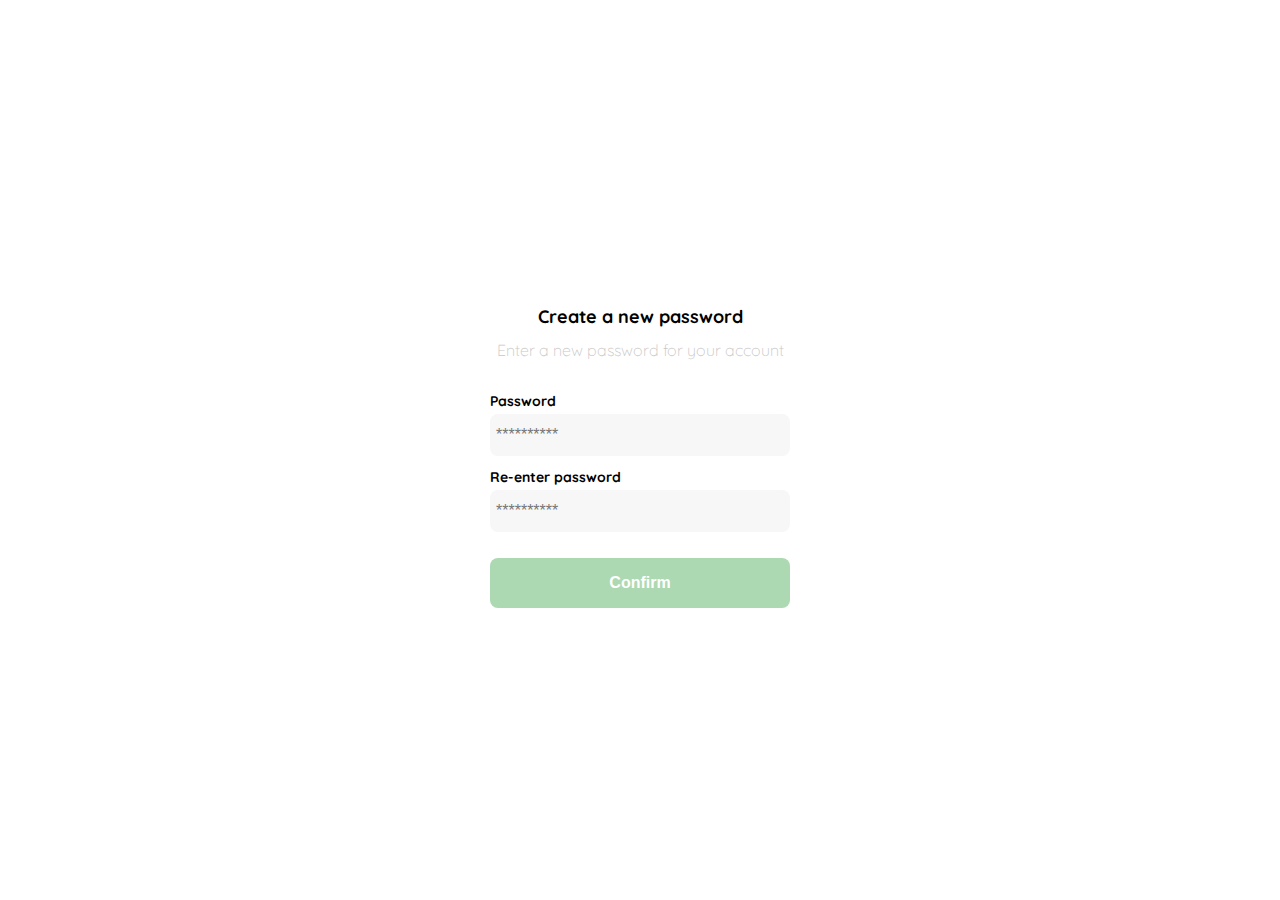
==== create-new-password.html @ 4985bf7f "feat: finish create new password page" ====
<!DOCTYPE html>
<html lang="en">
<head>
  <meta charset="UTF-8">
  <title>Yard Sales</title>
  <meta name="viewport" content="width=device-width, initial-scale=1.0">
  <link rel="stylesheet" href="styles/create-new-password.css">
</head>
<body>
  <div class="login">
    <div class="form-container">
      <img src="./assets/logos/logo_yard_sale.svg" alt="logo" class="logo">
      <h1 class="title">Create a new password</h1>
      <p class="subtitle">Enter a new password for your account</p>
      <form action="/" class="form">
        <label for="password" class="label">Password</label>
        <input type="password" id="password" placeholder="**********" class="input input-password">

        <label for="new-password" class="label">Re-enter password</label>
        <input type="password" id="new-password" placeholder="**********" class="input input-password">

        <button type="submit" class="button primary-button login-button">Confirm</button>
      </form>
    </div>
  </div>
</body>
</html>
---- styles/create-new-password.css ----
@import url('https://fonts.googleapis.com/css2?family=Quicksand:wght@300;400;500;600;700&display=swap');

:root {
  --white: #FFFFFF;
  --black: #000000;
  --dark: #232830;
  --very-light-pink: #C7C7C7;
  --text-input-field: #F7F7F7;
  --hospital-green: #ACD9B2;
  --sm: 14px;
  --md: 16px;
  --lg: 18px;
}

body{
  margin: 0;
  font-family: 'Quicksand', sans-serif;
}

.login {
  width: 100vw;
  height: 100vh;
  display: flex;
  justify-content: center;
  align-items: center;
}

.form-container {
  width: 300px;
}

.form {
  display: flex;
  flex-direction: column;
}

.logo {
  display: none;
  width: 150px;
  margin: 0 auto 48px auto;
}

.title {
  font-size: var(--lg);
  margin-bottom: 12px;
  text-align: center;
}

.subtitle {
  font-size: var(--md);
  color: var(--very-light-pink);
  font-weight: 300;
  margin: 0 0 32px 0;
  text-align: center;
}

.label {
  font-size: var(--sm);
  font-weight: bold;
  margin-bottom: 4px;
}

.input {
  background-color: var(--text-input-field);
  border: none;
  border-radius: 8px;
  height: 30px;
  font-size: var(--md);
  padding: 6px;
  margin-bottom: 12px;
}

.button {
  border-radius: 8px;
  border: none;
  font-size: var(--md);
  font-weight: bold;
}

.button.primary-button {
  background-color: var(--hospital-green);
  color: var(--white);
  height: 50px;
}

.button.primary-button.login-button {
  margin-top: 14px;
}

@media (max-width: 640px){
  .logo {
    display: block;
  }
}
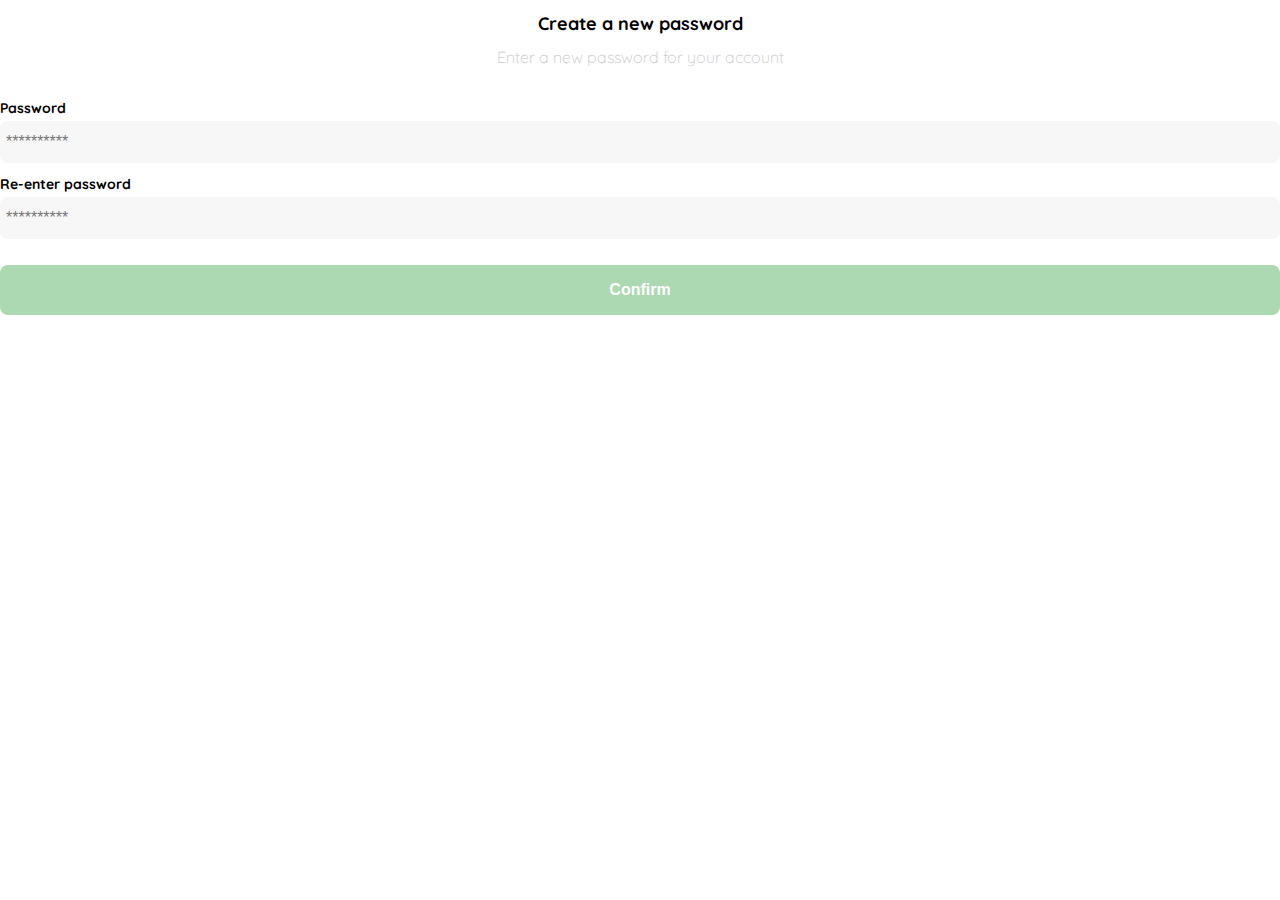
==== commit 61c0b83b: "feat: homologate name containers" ====
--- a/create-new-password.html
+++ b/create-new-password.html
@@ -4,11 +4,11 @@
   <meta charset="UTF-8">
   <title>Yard Sales</title>
   <meta name="viewport" content="width=device-width, initial-scale=1.0">
-  <link rel="stylesheet" href="styles/create-new-password.css">
+  <link rel="stylesheet" href="styles/main.css">
 </head>
 <body>
-  <div class="login">
-    <div class="form-container">
+  <div class="main">
+    <div class="container">
       <img src="./assets/logos/logo_yard_sale.svg" alt="logo" class="logo">
       <h1 class="title">Create a new password</h1>
       <p class="subtitle">Enter a new password for your account</p>
--- a/styles/main.css
+++ b/styles/main.css
@@ -0,0 +1,140 @@
+@import url('https://fonts.googleapis.com/css2?family=Quicksand:wght@300;400;500;600;700&display=swap');
+
+:root {
+  --white: #FFFFFF;
+  --black: #000000;
+  --dark: #232830;
+  --very-light-pink: #C7C7C7;
+  --text-input-field: #F7F7F7;
+  --hospital-green: #ACD9B2;
+  --sm: 14px;
+  --md: 16px;
+  --lg: 18px;
+}
+
+body{
+  margin: 0;
+  font-family: 'Quicksand', sans-serif;
+}
+
+.login,
+.email {
+  width: 100vw;
+  height: 100vh;
+  display: flex;
+  justify-content: center;
+  align-items: center;
+}
+
+.form-container,
+.email-container {
+  width: 300px;
+}
+
+.form {
+  display: flex;
+  flex-direction: column;
+}
+
+.logo {
+  display: none;
+  width: 150px;
+  margin: 0 auto 48px auto;
+}
+
+.title {
+  font-size: var(--lg);
+  margin-bottom: 12px;
+  text-align: center;
+}
+
+.subtitle {
+  font-size: var(--md);
+  color: var(--very-light-pink);
+  font-weight: 300;
+  margin: 0 0 32px 0;
+  text-align: center;
+}
+
+.label {
+  font-size: var(--sm);
+  font-weight: bold;
+  margin-bottom: 4px;
+}
+
+.input {
+  background-color: var(--text-input-field);
+  border: none;
+  border-radius: 8px;
+  height: 30px;
+  font-size: var(--md);
+  padding: 6px;
+  margin-bottom: 12px;
+}
+
+.button {
+  border-radius: 8px;
+  border: none;
+  font-size: var(--md);
+  font-weight: bold;
+}
+
+.button.primary-button {
+  background-color: var(--hospital-green);
+  color: var(--white);
+  height: 50px;
+}
+
+.button.primary-button.login-button {
+  margin-top: 14px;
+}
+
+.email-icon-container {
+  width: 132px;
+  height: 132px;
+  background-color: var(--text-input-field);
+  border-radius: 50%;
+  display: flex;
+  justify-content: center;
+  align-items: center;
+  margin: 0 auto 14px auto;
+}
+
+.email-icon {
+  width: 80px;
+}
+
+.button.primary-button.email-button {
+  margin: 14px 0;
+  width: 100%;
+}
+
+.resend {
+  text-align: center;
+  color: var(--very-light-pink);
+}
+
+.resend a,
+.forgot-text {
+  text-decoration: none;
+  color: var(--hospital-green);
+  font-weight: bold;
+}
+
+.forgot-text {
+  margin: 18px 0 36px 0;
+  text-align: center;
+}
+
+.button.primary-dash-button {
+  background-color: transparent;
+  border: 1px solid var(--hospital-green);
+  color: var(--hospital-green);
+  height: 50px;
+}
+
+@media (max-width: 640px){
+  .logo {
+    display: block;
+  }
+}
